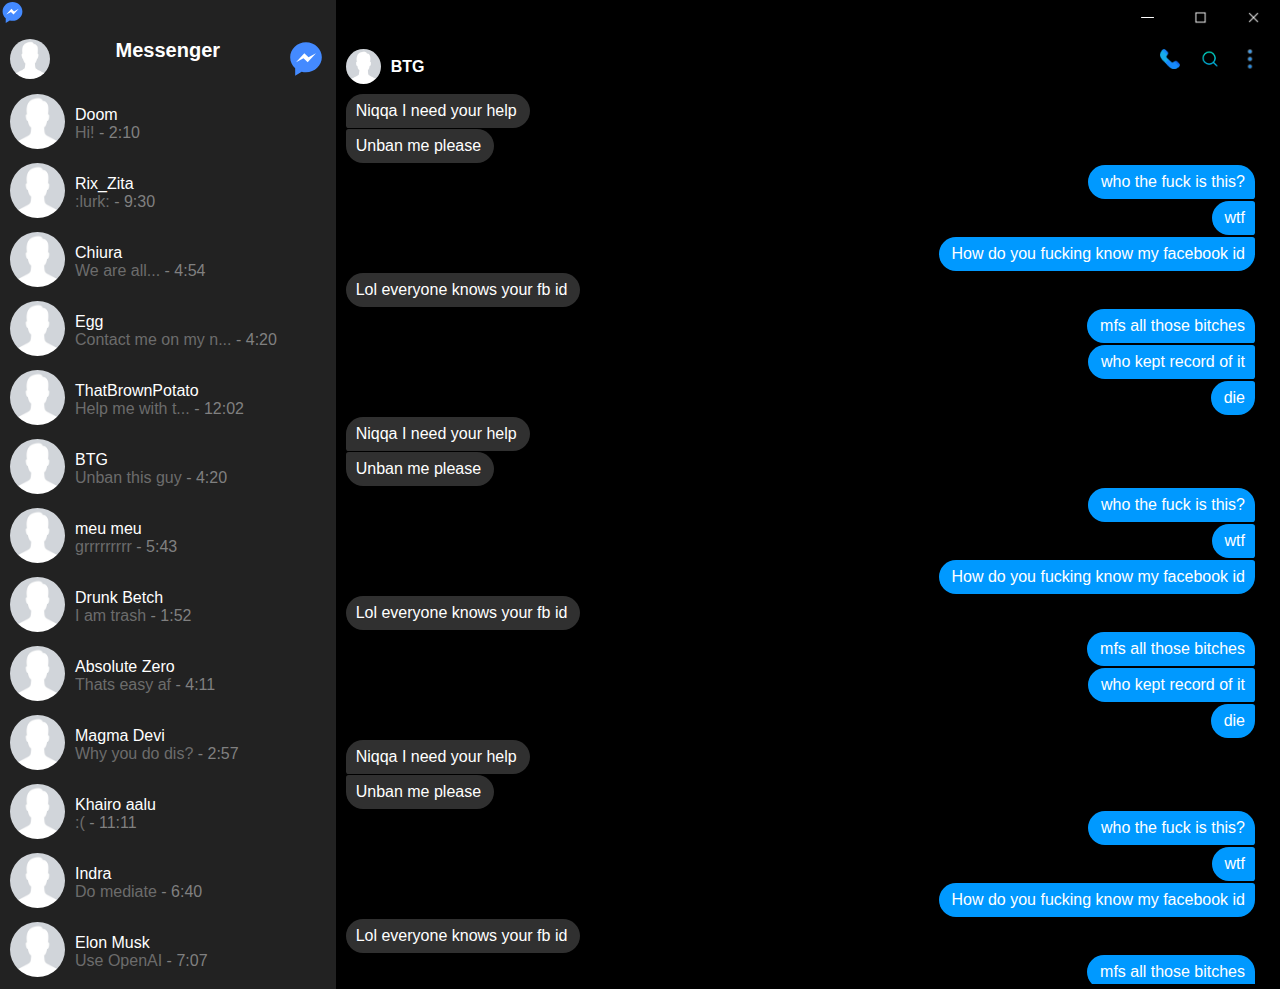
==== index.html @ ebee3975 "Added a trst project" ====
<!DOCTYPE html>
<html lang="en">
<head>
  <meta charset="UTF-8">
  <meta name="viewport" content="width=device-width, initial-scale=1.0">
  <title>Document</title>
  <link rel="stylesheet" href="styles.css">
</head>
<body>
  <div class="container">
  <div class="sidebar">
    <img src="images/messenger.svg" width="25px">
  <div class="dp-title-new">
    <img class="my-dp" src="./images/default.png" width="40px">
    <span class="app-title"> Messenger </span>
    <img src="./images/messenger.svg" width="40px">
  </div>
<div class="pep-container">
  <div class="people">
    <div class="image">
    <img class="dp" src="images/default.png" width="55px">
    </div>
    <div class="name-message">
    <span class="user-name">Doom</span>
    <div class="message-time">
    <span class="last-message">Hi!</span>
    <span class="time"> - 2:10</span>
    </div>
    </div>
  </div>
   <div class="people">
    <div class="image">
    <img class="dp" src="images/default.png" width="55px">
    </div>
    <div class="name-message">
    <span class="user-name">Rix_Zita</span>
    <div class="message-time">
    <span class="last-message">:lurk:</span>
    <span class="time"> - 9:30</span>
    </div>
    </div>
  </div>
   <div class="people">
    <div class="image">
    <img class="dp" src="images/default.png" width="55px">
    </div>
    <div class="name-message">
    <span class="user-name">Chiura</span>
    <div class="message-time">
    <span class="last-message">We are all...</span>
    <span class="time"> - 4:54</span>
    </div>
    </div>
  </div>
   <div class="people">
    <div class="image">
    <img class="dp" src="images/default.png" width="55px">
    </div>
    <div class="name-message">
    <span class="user-name">Egg</span>
    <div class="message-time">
    <span class="last-message">Contact me on my n...</span>
    <span class="time"> - 4:20</span>
    </div>
    </div>
  </div>
 <div class="people">
    <div class="image">
    <img class="dp" src="images/default.png" width="55px">
    </div>
    <div class="name-message">
    <span class="user-name">ThatBrownPotato</span>
    <div class="message-time">
    <span class="last-message">Help me with t...</span>
    <span class="time"> - 12:02</span>
    </div>
    </div>
  </div>
   <div class="people">
    <div class="image">
    <img class="dp" src="images/default.png" width="55px">
    </div>
    <div class="name-message">
    <span class="user-name">BTG</span>
    <div class="message-time">
    <span class="last-message">Unban this guy</span>
    <span class="time"> - 4:20</span>
    </div>
    </div>
  </div>
   <div class="people">
    <div class="image">
    <img class="dp" src="images/default.png" width="55px">
    </div>
    <div class="name-message">
    <span class="user-name">meu meu</span>
    <div class="message-time">
    <span class="last-message">grrrrrrrrr</span>
    <span class="time"> - 5:43</span>
    </div>
    </div>
  </div>
   <div class="people">
    <div class="image">
    <img class="dp" src="images/default.png" width="55px">
    </div>
    <div class="name-message">
    <span class="user-name">Drunk Betch</span>
    <div class="message-time">
    <span class="last-message">I am trash</span>
    <span class="time"> - 1:52</span>
    </div>
    </div>
  </div>
  <div class="people">
    <div class="image">
    <img class="dp" src="images/default.png" width="55px">
    </div>
    <div class="name-message">
    <span class="user-name">Absolute Zero</span>
    <div class="message-time">
    <span class="last-message">Thats easy af</span>
    <span class="time"> - 4:11</span>
    </div>
    </div>
  </div>
  <div class="people">
    <div class="image">
    <img class="dp" src="images/default.png" width="55px">
    </div>
    <div class="name-message">
    <span class="user-name">Magma Devi</span>
    <div class="message-time">
    <span class="last-message">Why you do dis?</span>
    <span class="time"> - 2:57</span>
    </div>
    </div>
  </div>
  <div class="people">
    <div class="image">
    <img class="dp" src="images/default.png" width="55px">
    </div>
    <div class="name-message">
    <span class="user-name">Khairo aalu</span>
    <div class="message-time">
    <span class="last-message">:(</span>
    <span class="time"> - 11:11</span>
    </div>
    </div>
  </div>
  <div class="people">
    <div class="image">
    <img class="dp" src="images/default.png" width="55px">
    </div>
    <div class="name-message">
    <span class="user-name">Indra</span>
    <div class="message-time">
    <span class="last-message">Do mediate</span>
    <span class="time"> - 6:40</span>
    </div>
    </div>
  </div>
  <div class="people">
    <div class="image">
    <img class="dp" src="images/default.png" width="55px">
    </div>
    <div class="name-message">
    <span class="user-name">Elon Musk</span>
    <div class="message-time">
    <span class="last-message">Use OpenAI</span>
    <span class="time"> - 7:07</span>
    </div>
    </div>
  </div>

 <div class="people">
    <div class="image">
    <img class="dp" src="images/default.png" width="55px">
    </div>
    <div class="name-message">
    <span class="user-name">Doom</span>
    <div class="message-time">
    <span class="last-message">Hi!</span>
    <span class="time"> - 2:10</span>
    </div>
    </div>
  </div>
   <div class="people">
    <div class="image">
    <img class="dp" src="images/default.png" width="55px">
    </div>
    <div class="name-message">
    <span class="user-name">Rix_Zita</span>
    <div class="message-time">
    <span class="last-message">:lurk:</span>
    <span class="time"> - 9:30</span>
    </div>
    </div>
  </div>
   <div class="people">
    <div class="image">
    <img class="dp" src="images/default.png" width="55px">
    </div>
    <div class="name-message">
    <span class="user-name">Chiura</span>
    <div class="message-time">
    <span class="last-message">We are all...</span>
    <span class="time"> - 4:54</span>
    </div>
    </div>
  </div>
   <div class="people">
    <div class="image">
    <img class="dp" src="images/default.png" width="55px">
    </div>
    <div class="name-message">
    <span class="user-name">Egg</span>
    <div class="message-time">
    <span class="last-message">Contact me on my n...</span>
    <span class="time"> - 4:20</span>
    </div>
    </div>
  </div>
 <div class="people">
    <div class="image">
    <img class="dp" src="images/default.png" width="55px">
    </div>
    <div class="name-message">
    <span class="user-name">ThatBrownPotato</span>
    <div class="message-time">
    <span class="last-message">Help me with t...</span>
    <span class="time"> - 12:02</span>
    </div>
    </div>
  </div>
   <div class="people">
    <div class="image">
    <img class="dp" src="images/default.png" width="55px">
    </div>
    <div class="name-message">
    <span class="user-name">BTG</span>
    <div class="message-time">
    <span class="last-message">Unban this guy</span>
    <span class="time"> - 4:20</span>
    </div>
    </div>
  </div>
   <div class="people">
    <div class="image">
    <img class="dp" src="images/default.png" width="55px">
    </div>
    <div class="name-message">
    <span class="user-name">meu meu</span>
    <div class="message-time">
    <span class="last-message">grrrrrrrrr</span>
    <span class="time"> - 5:43</span>
    </div>
    </div>
  </div>
   <div class="people">
    <div class="image">
    <img class="dp" src="images/default.png" width="55px">
    </div>
    <div class="name-message">
    <span class="user-name">Drunk Betch</span>
    <div class="message-time">
    <span class="last-message">I am trash</span>
    <span class="time"> - 1:52</span>
    </div>
    </div>
  </div>
  <div class="people">
    <div class="image">
    <img class="dp" src="images/default.png" width="55px">
    </div>
    <div class="name-message">
    <span class="user-name">Absolute Zero</span>
    <div class="message-time">
    <span class="last-message">Thats easy af</span>
    <span class="time"> - 4:11</span>
    </div>
    </div>
  </div>
  <div class="people">
    <div class="image">
    <img class="dp" src="images/default.png" width="55px">
    </div>
    <div class="name-message">
    <span class="user-name">Magma Devi</span>
    <div class="message-time">
    <span class="last-message">Why you do dis?</span>
    <span class="time"> - 2:57</span>
    </div>
    </div>
  </div>
  <div class="people">
    <div class="image">
    <img class="dp" src="images/default.png" width="55px">
    </div>
    <div class="name-message">
    <span class="user-name">Khairo aalu</span>
    <div class="message-time">
    <span class="last-message">:(</span>
    <span class="time"> - 11:11</span>
    </div>
    </div>
  </div>
  <div class="people">
    <div class="image">
    <img class="dp" src="images/default.png" width="55px">
    </div>
    <div class="name-message">
    <span class="user-name">Indra</span>
    <div class="message-time">
    <span class="last-message">Do mediate</span>
    <span class="time"> - 6:40</span>
    </div>
    </div>
  </div>

  </div>
  </div>
  <div class="message-window-container">
  <div class="titlebar-container">
    <div class="test"><span></span></div>
    <div class="window-control">
    <div class="img-min"><img src="./images/windows-control/min.png" width="15em"></div>
    <div class="img-max"><img src="./images/windows-control/max.png" width="15em"></div>
    <div class="img-cross"><img src="./images/windows-control/cross.png" width="15em"></div>
    </div>
  </div>
  <div class="chat-head-and-control">
  <div class="chat-name">
    <img class="chat-name-img" src="./images/default.png" width="35px">
    <span class="chat-name-text">BTG</span>
  </div>

  <div class="chat-control">
    <div class="img-call"><img src="./images/chat-menu/call.png" width="20px"></div>
    <div class="img-search"><img src="./images/chat-menu/search.png" width="20px"></div>
    <div class="img-menu"><img src="./images/chat-menu/menu.png" width="20px"></div>

  </div>
</div>
  <div class="scroll">
  <div class="message-boxes">
    <span class="him hstart">Niqqa I need your help</span>
    <span class="him hend">Unban me please</span>

    <span class="me mstart">who the fuck is this?</span>
    <span class="me mmiddle">wtf</span>
    <span class="me mend">How do you fucking know my facebook id</span>

    <span class="him single">Lol everyone knows your fb id</span>

    <span class="me mstart">mfs all those bitches</span>
    <span class="me mmiddle">who kept record of it</span>
    <span class="me mend">die</span>
    <span class="him hstart">Niqqa I need your help</span>
    <span class="him hend">Unban me please</span>

    <span class="me mstart">who the fuck is this?</span>
    <span class="me mmiddle">wtf</span>
    <span class="me mend">How do you fucking know my facebook id</span>

    <span class="him single">Lol everyone knows your fb id</span>

    <span class="me mstart">mfs all those bitches</span>
    <span class="me mmiddle">who kept record of it</span>
    <span class="me mend">die</span>
    <span class="him hstart">Niqqa I need your help</span>
    <span class="him hend">Unban me please</span>

    <span class="me mstart">who the fuck is this?</span>
    <span class="me mmiddle">wtf</span>
    <span class="me mend">How do you fucking know my facebook id</span>

    <span class="him single">Lol everyone knows your fb id</span>

    <span class="me mstart">mfs all those bitches</span>
    <span class="me mmiddle">who kept record of it</span>
    <span class="me mend">die</span>
    <span class="him hstart">Niqqa I need your help</span>
    <span class="him hend">Unban me please</span>

    <span class="me mstart">who the fuck is this?</span>
    <span class="me mmiddle">wtf</span>
    <span class="me mend">How do you fucking know my facebook id</span>

    <span class="him single">Lol everyone knows your fb id</span>

    <span class="me mstart">mfs all those bitches</span>
    <span class="me mmiddle">who kept record of it</span>
    <span class="me mend">die</span>
    <span class="him hstart">Niqqa I need your help</span>
    <span class="him hend">Unban me please</span>

    <span class="me mstart">who the fuck is this?</span>
    <span class="me mmiddle">wtf</span>
    <span class="me mend">How do you fucking know my facebook id</span>

    <span class="him single">Lol everyone knows your fb id</span>

    <span class="me mstart">mfs all those bitches</span>
    <span class="me mmiddle">who kept record of it</span>
    <span class="me mend">die</span>
    <span class="him hstart">Niqqa I need your help</span>
    <span class="him hend">Unban me please</span>

    <span class="me mstart">who the fuck is this?</span>
    <span class="me mmiddle">wtf</span>
    <span class="me mend">How do you fucking know my facebook id</span>

    <span class="him single">Lol everyone knows your fb id</span>

    <span class="me mstart">mfs all those bitches</span>
    <span class="me mmiddle">who kept record of it</span>
    <span class="me mend">die</span>
  </div>
  </div>

  </div>
  </div>
</body>
</html>
---- styles.css ----
* {
  margin: 0;
  padding: 0;
  box-sizing: border-box;
}

body {
  background-color: #222222;
  font-family: -apple-system, BlinkMacSystemFont, 'Segoe UI', Roboto, Oxygen, Ubuntu, Cantarell, 'Open Sans', 'Helvetica Neue', sans-serif;
}

.title-bar {
  margin: 6px;
}

.people {
  display: flex;
  justify-content: flex-start;
  align-items: center;
  padding-top: 5px;
  padding-bottom: 5px;
}

.name-message {
  display: flex;
  flex-flow: column;
}

.dp {
  border-radius: 100px;
}

.image {
  margin-right: 10px;
  margin-left: 10px;
}

.user-name {
  color: white;
}

.time {
  color: #808080;
}

.last-message {
  color: #6c6c6c;
}

.active {
  background-color: #323232;
}

.people:hover {
  background-color: #323232;
}

.sidebar {
  width: 455px;
}

.titlebar-container {
  background-color: black;
  width: 100%;
  display: flex;
  justify-content: flex-end;
  flex-flow: row wrap ;
}

.message-window-container {
  width: 100%;
  background-color: black;
}

.container {
  display: flex;
}

.window-control {
  display: flex;
  justify-content: flex-end;
}

.img-min:hover{
  background-color: #323232;
}
.img-max:hover{
  background-color: #323232;
}
.img-cross:hover{
  background-color: #eb3a2a;
}

/*46x30*/

.img-min {
  padding: 10px 19px 10px 19px;
}
.img-max {
  padding: 10px 19px 10px 19px;
}
.img-cross {
  padding: 10px 19px 10px 19px;
}

.chat-name-img {
  border-radius: 50%;
  margin-left: 10px;
}

.chat-name-text {
  color: white;
  font-weight: bold;
  margin-left: 10px;
  display: flex;
  align-self: center;
}

.chat-name {
  display: flex;
  justify-content: space-between;
}

.chat-head-and-control {
  display: flex;
  justify-content: space-between;
  margin-top: 10px;
}

.dp-title-new {
  display: flex;
  justify-content: space-between;
  margin: 10px;
}

.my-dp {
  border-radius: 50%;
}

.app-title {
  font-size: 20px;
  color: white;
  font-weight: bold;
}

.chat-control {
  display: flex;
  justify-items: flex-end;
}

.img-call {
  margin-right: 20px;
}
.img-search {
  margin-right: 20px;
}
.img-menu {
  margin-right: 20px;
}

.message-boxes {
  color: white;
  margin-top: 10px;
  width: 100%;
}

.scroll {
  height: 100vh;
  overflow: hidden;
}
.scroll:hover {
  overflow-y: auto;
}

.pep-container {
  height: 100vh;
  overflow: hidden;
}
.pep-container:hover{
  overflow-y: auto;
}


.single {
  border-radius: 30px;
}
.hstart {
  border-radius: 30px;
  border-bottom-left-radius: 5px;
}
.hmiddle{
  border-radius: 30px;
  border-top-left-radius: 5px;
  border-bottom-left-radius: 5px;
}
.hend{
  border-radius: 30px;
  border-top-left-radius: 5px;
}

.mstart {
  border-radius: 30px;
  border-bottom-right-radius: 5px;
}
.mmiddle{
  border-radius: 30px;
  border-top-right-radius: 5px;
  border-bottom-right-radius: 5px;
}
.mend{
  border-radius: 30px;
  border-top-right-radius: 5px;
}


.him {
  margin-top: 1px;
  margin-bottom: 1px;
  margin-left: 10px;
  padding: 8px;
  padding-left: 10px;
  padding-right: 13px;
  background-color: #303030;
  display: flex;
  justify-self: flex-start;
  width: fit-content;
  align-self: flex-start;
  margin-right: auto;
}
.me {
  margin-top: 2px;
  margin-bottom: 2px;
  background-color: #0099ff;
  margin-right: 25px;
  padding: 8px;
  padding-left:13px;
  padding-right:10px;
  display: flex;
  width: fit-content;
  align-self: flex-end;
  margin-left: auto;
}
/* width */
::-webkit-scrollbar {
  width: 1px;
}

/* Track */
::-webkit-scrollbar-track {
  background: black; 
}
 
/* Handle */
::-webkit-scrollbar-thumb {
  background: #888; 
}

/* Handle on hover */
::-webkit-scrollbar-thumb:hover {
  background: #555; 
}
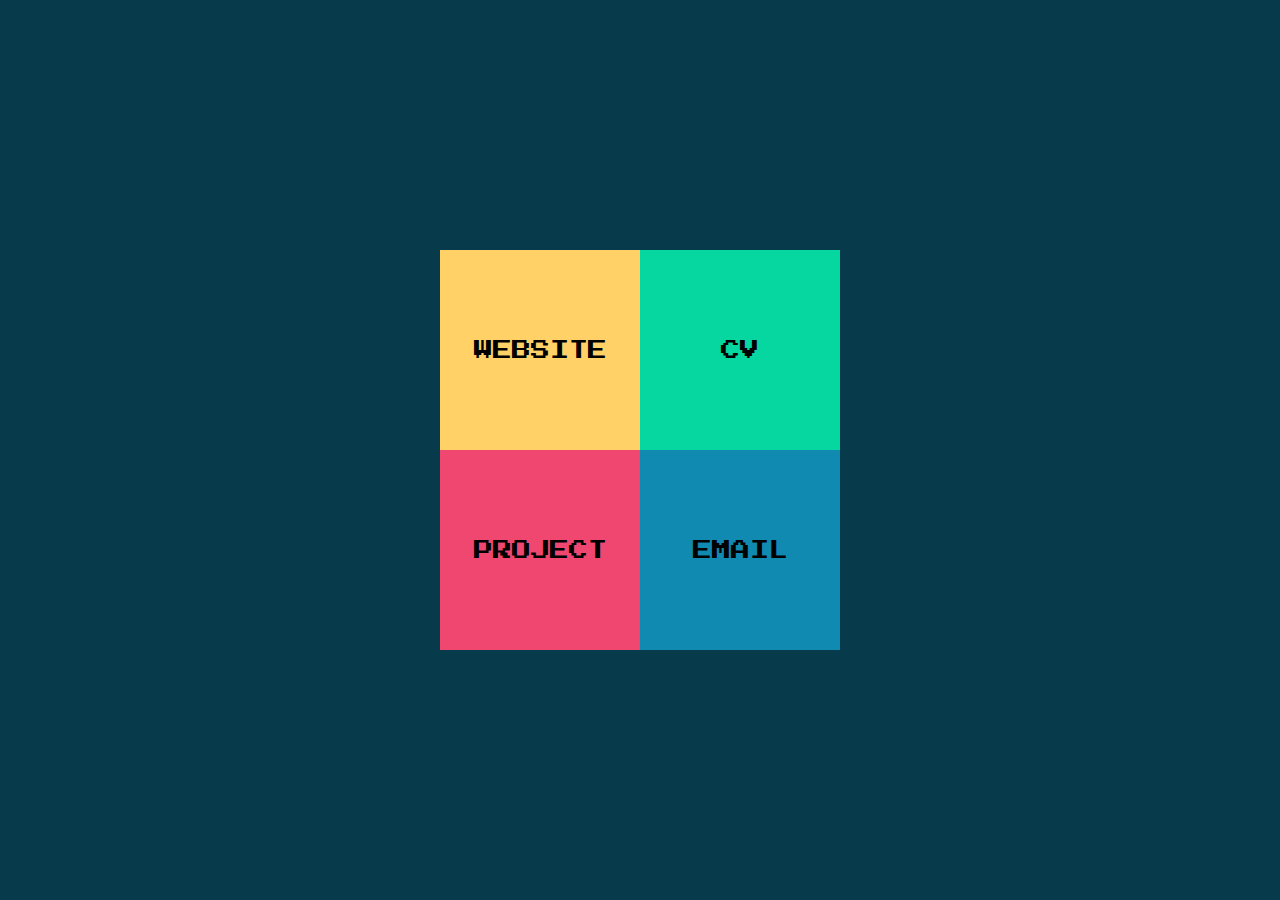
==== commit b3ff9af0: "page created" ====
--- a/index.html
+++ b/index.html
@@ -2,424 +2,21 @@
 <html lang="en">
 <head>
   <meta charset="UTF-8">
+  <link href="https://fonts.googleapis.com/css2?family=Press+Start+2P&display=swap" rel="stylesheet">
   <meta name="viewport" content="width=device-width, initial-scale=1.0">
-  <title>Document</title>
   <link rel="stylesheet" href="styles.css">
+  <title>Ruben Kharel</title>
 </head>
 <body>
-  <div class="container">
-  <div class="sidebar">
-    <img src="images/messenger.svg" width="25px">
-  <div class="dp-title-new">
-    <img class="my-dp" src="./images/default.png" width="40px">
-    <span class="app-title"> Messenger </span>
-    <img src="./images/messenger.svg" width="40px">
+  <div  class="container">
+  <div class="container-1">
+      <a class="website" href="https://rubenk.com.np"><div class="main-website">WEBSITE</div></a>
+      <a class="project" href="https://github.com/rubenkharel/rubenkharel.github.io/project/messenger-clone"><div class="my-project">PROJECT</div></a>
   </div>
-<div class="pep-container">
-  <div class="people">
-    <div class="image">
-    <img class="dp" src="images/default.png" width="55px">
-    </div>
-    <div class="name-message">
-    <span class="user-name">Doom</span>
-    <div class="message-time">
-    <span class="last-message">Hi!</span>
-    <span class="time"> - 2:10</span>
+  <div class="container-2">
+      <a class="email" href="mailto: iamrub3n@gmail.com"><div class="my-email">EMAIL</div></a>
+      <a class="cv" href="https://rubenk.com.np/resume.pdf"><div class="my-cv">CV</div></a>
     </div>
     </div>
-  </div>
-   <div class="people">
-    <div class="image">
-    <img class="dp" src="images/default.png" width="55px">
-    </div>
-    <div class="name-message">
-    <span class="user-name">Rix_Zita</span>
-    <div class="message-time">
-    <span class="last-message">:lurk:</span>
-    <span class="time"> - 9:30</span>
-    </div>
-    </div>
-  </div>
-   <div class="people">
-    <div class="image">
-    <img class="dp" src="images/default.png" width="55px">
-    </div>
-    <div class="name-message">
-    <span class="user-name">Chiura</span>
-    <div class="message-time">
-    <span class="last-message">We are all...</span>
-    <span class="time"> - 4:54</span>
-    </div>
-    </div>
-  </div>
-   <div class="people">
-    <div class="image">
-    <img class="dp" src="images/default.png" width="55px">
-    </div>
-    <div class="name-message">
-    <span class="user-name">Egg</span>
-    <div class="message-time">
-    <span class="last-message">Contact me on my n...</span>
-    <span class="time"> - 4:20</span>
-    </div>
-    </div>
-  </div>
- <div class="people">
-    <div class="image">
-    <img class="dp" src="images/default.png" width="55px">
-    </div>
-    <div class="name-message">
-    <span class="user-name">ThatBrownPotato</span>
-    <div class="message-time">
-    <span class="last-message">Help me with t...</span>
-    <span class="time"> - 12:02</span>
-    </div>
-    </div>
-  </div>
-   <div class="people">
-    <div class="image">
-    <img class="dp" src="images/default.png" width="55px">
-    </div>
-    <div class="name-message">
-    <span class="user-name">BTG</span>
-    <div class="message-time">
-    <span class="last-message">Unban this guy</span>
-    <span class="time"> - 4:20</span>
-    </div>
-    </div>
-  </div>
-   <div class="people">
-    <div class="image">
-    <img class="dp" src="images/default.png" width="55px">
-    </div>
-    <div class="name-message">
-    <span class="user-name">meu meu</span>
-    <div class="message-time">
-    <span class="last-message">grrrrrrrrr</span>
-    <span class="time"> - 5:43</span>
-    </div>
-    </div>
-  </div>
-   <div class="people">
-    <div class="image">
-    <img class="dp" src="images/default.png" width="55px">
-    </div>
-    <div class="name-message">
-    <span class="user-name">Drunk Betch</span>
-    <div class="message-time">
-    <span class="last-message">I am trash</span>
-    <span class="time"> - 1:52</span>
-    </div>
-    </div>
-  </div>
-  <div class="people">
-    <div class="image">
-    <img class="dp" src="images/default.png" width="55px">
-    </div>
-    <div class="name-message">
-    <span class="user-name">Absolute Zero</span>
-    <div class="message-time">
-    <span class="last-message">Thats easy af</span>
-    <span class="time"> - 4:11</span>
-    </div>
-    </div>
-  </div>
-  <div class="people">
-    <div class="image">
-    <img class="dp" src="images/default.png" width="55px">
-    </div>
-    <div class="name-message">
-    <span class="user-name">Magma Devi</span>
-    <div class="message-time">
-    <span class="last-message">Why you do dis?</span>
-    <span class="time"> - 2:57</span>
-    </div>
-    </div>
-  </div>
-  <div class="people">
-    <div class="image">
-    <img class="dp" src="images/default.png" width="55px">
-    </div>
-    <div class="name-message">
-    <span class="user-name">Khairo aalu</span>
-    <div class="message-time">
-    <span class="last-message">:(</span>
-    <span class="time"> - 11:11</span>
-    </div>
-    </div>
-  </div>
-  <div class="people">
-    <div class="image">
-    <img class="dp" src="images/default.png" width="55px">
-    </div>
-    <div class="name-message">
-    <span class="user-name">Indra</span>
-    <div class="message-time">
-    <span class="last-message">Do mediate</span>
-    <span class="time"> - 6:40</span>
-    </div>
-    </div>
-  </div>
-  <div class="people">
-    <div class="image">
-    <img class="dp" src="images/default.png" width="55px">
-    </div>
-    <div class="name-message">
-    <span class="user-name">Elon Musk</span>
-    <div class="message-time">
-    <span class="last-message">Use OpenAI</span>
-    <span class="time"> - 7:07</span>
-    </div>
-    </div>
-  </div>
-
- <div class="people">
-    <div class="image">
-    <img class="dp" src="images/default.png" width="55px">
-    </div>
-    <div class="name-message">
-    <span class="user-name">Doom</span>
-    <div class="message-time">
-    <span class="last-message">Hi!</span>
-    <span class="time"> - 2:10</span>
-    </div>
-    </div>
-  </div>
-   <div class="people">
-    <div class="image">
-    <img class="dp" src="images/default.png" width="55px">
-    </div>
-    <div class="name-message">
-    <span class="user-name">Rix_Zita</span>
-    <div class="message-time">
-    <span class="last-message">:lurk:</span>
-    <span class="time"> - 9:30</span>
-    </div>
-    </div>
-  </div>
-   <div class="people">
-    <div class="image">
-    <img class="dp" src="images/default.png" width="55px">
-    </div>
-    <div class="name-message">
-    <span class="user-name">Chiura</span>
-    <div class="message-time">
-    <span class="last-message">We are all...</span>
-    <span class="time"> - 4:54</span>
-    </div>
-    </div>
-  </div>
-   <div class="people">
-    <div class="image">
-    <img class="dp" src="images/default.png" width="55px">
-    </div>
-    <div class="name-message">
-    <span class="user-name">Egg</span>
-    <div class="message-time">
-    <span class="last-message">Contact me on my n...</span>
-    <span class="time"> - 4:20</span>
-    </div>
-    </div>
-  </div>
- <div class="people">
-    <div class="image">
-    <img class="dp" src="images/default.png" width="55px">
-    </div>
-    <div class="name-message">
-    <span class="user-name">ThatBrownPotato</span>
-    <div class="message-time">
-    <span class="last-message">Help me with t...</span>
-    <span class="time"> - 12:02</span>
-    </div>
-    </div>
-  </div>
-   <div class="people">
-    <div class="image">
-    <img class="dp" src="images/default.png" width="55px">
-    </div>
-    <div class="name-message">
-    <span class="user-name">BTG</span>
-    <div class="message-time">
-    <span class="last-message">Unban this guy</span>
-    <span class="time"> - 4:20</span>
-    </div>
-    </div>
-  </div>
-   <div class="people">
-    <div class="image">
-    <img class="dp" src="images/default.png" width="55px">
-    </div>
-    <div class="name-message">
-    <span class="user-name">meu meu</span>
-    <div class="message-time">
-    <span class="last-message">grrrrrrrrr</span>
-    <span class="time"> - 5:43</span>
-    </div>
-    </div>
-  </div>
-   <div class="people">
-    <div class="image">
-    <img class="dp" src="images/default.png" width="55px">
-    </div>
-    <div class="name-message">
-    <span class="user-name">Drunk Betch</span>
-    <div class="message-time">
-    <span class="last-message">I am trash</span>
-    <span class="time"> - 1:52</span>
-    </div>
-    </div>
-  </div>
-  <div class="people">
-    <div class="image">
-    <img class="dp" src="images/default.png" width="55px">
-    </div>
-    <div class="name-message">
-    <span class="user-name">Absolute Zero</span>
-    <div class="message-time">
-    <span class="last-message">Thats easy af</span>
-    <span class="time"> - 4:11</span>
-    </div>
-    </div>
-  </div>
-  <div class="people">
-    <div class="image">
-    <img class="dp" src="images/default.png" width="55px">
-    </div>
-    <div class="name-message">
-    <span class="user-name">Magma Devi</span>
-    <div class="message-time">
-    <span class="last-message">Why you do dis?</span>
-    <span class="time"> - 2:57</span>
-    </div>
-    </div>
-  </div>
-  <div class="people">
-    <div class="image">
-    <img class="dp" src="images/default.png" width="55px">
-    </div>
-    <div class="name-message">
-    <span class="user-name">Khairo aalu</span>
-    <div class="message-time">
-    <span class="last-message">:(</span>
-    <span class="time"> - 11:11</span>
-    </div>
-    </div>
-  </div>
-  <div class="people">
-    <div class="image">
-    <img class="dp" src="images/default.png" width="55px">
-    </div>
-    <div class="name-message">
-    <span class="user-name">Indra</span>
-    <div class="message-time">
-    <span class="last-message">Do mediate</span>
-    <span class="time"> - 6:40</span>
-    </div>
-    </div>
-  </div>
-
-  </div>
-  </div>
-  <div class="message-window-container">
-  <div class="titlebar-container">
-    <div class="test"><span></span></div>
-    <div class="window-control">
-    <div class="img-min"><img src="./images/windows-control/min.png" width="15em"></div>
-    <div class="img-max"><img src="./images/windows-control/max.png" width="15em"></div>
-    <div class="img-cross"><img src="./images/windows-control/cross.png" width="15em"></div>
-    </div>
-  </div>
-  <div class="chat-head-and-control">
-  <div class="chat-name">
-    <img class="chat-name-img" src="./images/default.png" width="35px">
-    <span class="chat-name-text">BTG</span>
-  </div>
-
-  <div class="chat-control">
-    <div class="img-call"><img src="./images/chat-menu/call.png" width="20px"></div>
-    <div class="img-search"><img src="./images/chat-menu/search.png" width="20px"></div>
-    <div class="img-menu"><img src="./images/chat-menu/menu.png" width="20px"></div>
-
-  </div>
-</div>
-  <div class="scroll">
-  <div class="message-boxes">
-    <span class="him hstart">Niqqa I need your help</span>
-    <span class="him hend">Unban me please</span>
-
-    <span class="me mstart">who the fuck is this?</span>
-    <span class="me mmiddle">wtf</span>
-    <span class="me mend">How do you fucking know my facebook id</span>
-
-    <span class="him single">Lol everyone knows your fb id</span>
-
-    <span class="me mstart">mfs all those bitches</span>
-    <span class="me mmiddle">who kept record of it</span>
-    <span class="me mend">die</span>
-    <span class="him hstart">Niqqa I need your help</span>
-    <span class="him hend">Unban me please</span>
-
-    <span class="me mstart">who the fuck is this?</span>
-    <span class="me mmiddle">wtf</span>
-    <span class="me mend">How do you fucking know my facebook id</span>
-
-    <span class="him single">Lol everyone knows your fb id</span>
-
-    <span class="me mstart">mfs all those bitches</span>
-    <span class="me mmiddle">who kept record of it</span>
-    <span class="me mend">die</span>
-    <span class="him hstart">Niqqa I need your help</span>
-    <span class="him hend">Unban me please</span>
-
-    <span class="me mstart">who the fuck is this?</span>
-    <span class="me mmiddle">wtf</span>
-    <span class="me mend">How do you fucking know my facebook id</span>
-
-    <span class="him single">Lol everyone knows your fb id</span>
-
-    <span class="me mstart">mfs all those bitches</span>
-    <span class="me mmiddle">who kept record of it</span>
-    <span class="me mend">die</span>
-    <span class="him hstart">Niqqa I need your help</span>
-    <span class="him hend">Unban me please</span>
-
-    <span class="me mstart">who the fuck is this?</span>
-    <span class="me mmiddle">wtf</span>
-    <span class="me mend">How do you fucking know my facebook id</span>
-
-    <span class="him single">Lol everyone knows your fb id</span>
-
-    <span class="me mstart">mfs all those bitches</span>
-    <span class="me mmiddle">who kept record of it</span>
-    <span class="me mend">die</span>
-    <span class="him hstart">Niqqa I need your help</span>
-    <span class="him hend">Unban me please</span>
-
-    <span class="me mstart">who the fuck is this?</span>
-    <span class="me mmiddle">wtf</span>
-    <span class="me mend">How do you fucking know my facebook id</span>
-
-    <span class="him single">Lol everyone knows your fb id</span>
-
-    <span class="me mstart">mfs all those bitches</span>
-    <span class="me mmiddle">who kept record of it</span>
-    <span class="me mend">die</span>
-    <span class="him hstart">Niqqa I need your help</span>
-    <span class="him hend">Unban me please</span>
-
-    <span class="me mstart">who the fuck is this?</span>
-    <span class="me mmiddle">wtf</span>
-    <span class="me mend">How do you fucking know my facebook id</span>
-
-    <span class="him single">Lol everyone knows your fb id</span>
-
-    <span class="me mstart">mfs all those bitches</span>
-    <span class="me mmiddle">who kept record of it</span>
-    <span class="me mend">die</span>
-  </div>
-  </div>
-
-  </div>
-  </div>
 </body>
 </html>--- a/styles.css
+++ b/styles.css
@@ -5,257 +5,98 @@
 }
 
 body {
-  background-color: #222222;
-  font-family: -apple-system, BlinkMacSystemFont, 'Segoe UI', Roboto, Oxygen, Ubuntu, Cantarell, 'Open Sans', 'Helvetica Neue', sans-serif;
+  font-family: 'Press Start 2P', cursive;
+  font-size: larger;
+  background-color: #0081a7;
 }
 
-.title-bar {
-  margin: 6px;
+.container{
+  display: flex;
+  justify-content: center;
+  height: 100vh;
+  align-items: center;
 }
 
-.people {
-  display: flex;
-  justify-content: flex-start;
-  align-items: center;
-  padding-top: 5px;
-  padding-bottom: 5px;
-}
-
-.name-message {
+.container-1{
   display: flex;
   flex-flow: column;
 }
-
-.dp {
-  border-radius: 100px;
+.container-2{
+  display: flex;
+  flex-flow: column-reverse;
 }
 
-.image {
-  margin-right: 10px;
-  margin-left: 10px;
+.website{
+  background-color: #ffd166;
+  padding: 10vh;
+  margin-top: auto;
+  margin-bottom: auto;
+  display: flex;
+  justify-content: center;
+  align-items: center;
+  height: 200px;
+  width: 200px;
 }
 
-.user-name {
-  color: white;
+.project{
+  background-color:#ef476f;
+  padding: 10vh;
+  margin-top: auto;
+  margin-bottom: auto;
+  display: flex;
+  justify-content: center;
+  align-items: center;
+  height: 200px;
+  width: 200px;
+}
+.cv{
+  background-color: #06d6a0;
+  padding: 10vh;
+  margin-top: auto;
+  margin-bottom: auto;
+  display: flex;
+  justify-content: center;
+  align-items: center;
+  height: 200px;
+  width: 200px;
 }
 
-.time {
-  color: #808080;
-}
-
-.last-message {
-  color: #6c6c6c;
-}
-
-.active {
-  background-color: #323232;
-}
-
-.people:hover {
-  background-color: #323232;
-}
-
-.sidebar {
-  width: 455px;
-}
-
-.titlebar-container {
-  background-color: black;
-  width: 100%;
+.email{
+  background-color: #118ab2;
+  padding: 10vh;
+  margin-top: auto;
+  margin-bottom: auto;
   display: flex;
-  justify-content: flex-end;
-  flex-flow: row wrap ;
-}
-
-.message-window-container {
-  width: 100%;
-  background-color: black;
-}
-
-.container {
-  display: flex;
-}
-
-.window-control {
-  display: flex;
-  justify-content: flex-end;
-}
-
-.img-min:hover{
-  background-color: #323232;
-}
-.img-max:hover{
-  background-color: #323232;
-}
-.img-cross:hover{
-  background-color: #eb3a2a;
-}
-
-/*46x30*/
-
-.img-min {
-  padding: 10px 19px 10px 19px;
-}
-.img-max {
-  padding: 10px 19px 10px 19px;
-}
-.img-cross {
-  padding: 10px 19px 10px 19px;
-}
-
-.chat-name-img {
-  border-radius: 50%;
-  margin-left: 10px;
-}
-
-.chat-name-text {
-  color: white;
-  font-weight: bold;
-  margin-left: 10px;
-  display: flex;
-  align-self: center;
-}
-
-.chat-name {
-  display: flex;
-  justify-content: space-between;
-}
-
-.chat-head-and-control {
-  display: flex;
-  justify-content: space-between;
-  margin-top: 10px;
-}
-
-.dp-title-new {
-  display: flex;
-  justify-content: space-between;
-  margin: 10px;
-}
-
-.my-dp {
-  border-radius: 50%;
-}
-
-.app-title {
-  font-size: 20px;
-  color: white;
-  font-weight: bold;
-}
-
-.chat-control {
-  display: flex;
-  justify-items: flex-end;
-}
-
-.img-call {
-  margin-right: 20px;
-}
-.img-search {
-  margin-right: 20px;
-}
-.img-menu {
-  margin-right: 20px;
-}
-
-.message-boxes {
-  color: white;
-  margin-top: 10px;
-  width: 100%;
-}
-
-.scroll {
-  height: 100vh;
-  overflow: hidden;
-}
-.scroll:hover {
-  overflow-y: auto;
-}
-
-.pep-container {
-  height: 100vh;
-  overflow: hidden;
-}
-.pep-container:hover{
-  overflow-y: auto;
+  justify-content: center;
+  align-items: center;
+  height: 200px;
+  width: 200px;
 }
 
 
-.single {
-  border-radius: 30px;
-}
-.hstart {
-  border-radius: 30px;
-  border-bottom-left-radius: 5px;
-}
-.hmiddle{
-  border-radius: 30px;
-  border-top-left-radius: 5px;
-  border-bottom-left-radius: 5px;
-}
-.hend{
-  border-radius: 30px;
-  border-top-left-radius: 5px;
+a:link,
+a:visited {
+  text-decoration: none;
+  color: black;
 }
 
-.mstart {
-  border-radius: 30px;
-  border-bottom-right-radius: 5px;
+.website:hover {
+  transition: all .5s ease-out;
+  background-color: #118ab2;
 }
-.mmiddle{
-  border-radius: 30px;
-  border-top-right-radius: 5px;
-  border-bottom-right-radius: 5px;
+.email:hover {
+  transition: all .5s ease-out;
+  background-color: #ffd166;
 }
-.mend{
-  border-radius: 30px;
-  border-top-right-radius: 5px;
+.project:hover{
+  transition: all .5s ease-out;
+  background-color: #06d6a0;
 }
-
-
-.him {
-  margin-top: 1px;
-  margin-bottom: 1px;
-  margin-left: 10px;
-  padding: 8px;
-  padding-left: 10px;
-  padding-right: 13px;
-  background-color: #303030;
-  display: flex;
-  justify-self: flex-start;
-  width: fit-content;
-  align-self: flex-start;
-  margin-right: auto;
+.cv:hover{
+  transition: all .5s ease-out;
+  background-color: #ef476f;
 }
-.me {
-  margin-top: 2px;
-  margin-bottom: 2px;
-  background-color: #0099ff;
-  margin-right: 25px;
-  padding: 8px;
-  padding-left:13px;
-  padding-right:10px;
-  display: flex;
-  width: fit-content;
-  align-self: flex-end;
-  margin-left: auto;
+body:hover{
+  background-color: #073b4c;
+  transition: all .5s ease-out;
 }
-/* width */
-::-webkit-scrollbar {
-  width: 1px;
-}
-
-/* Track */
-::-webkit-scrollbar-track {
-  background: black; 
-}
- 
-/* Handle */
-::-webkit-scrollbar-thumb {
-  background: #888; 
-}
-
-/* Handle on hover */
-::-webkit-scrollbar-thumb:hover {
-  background: #555; 
-}